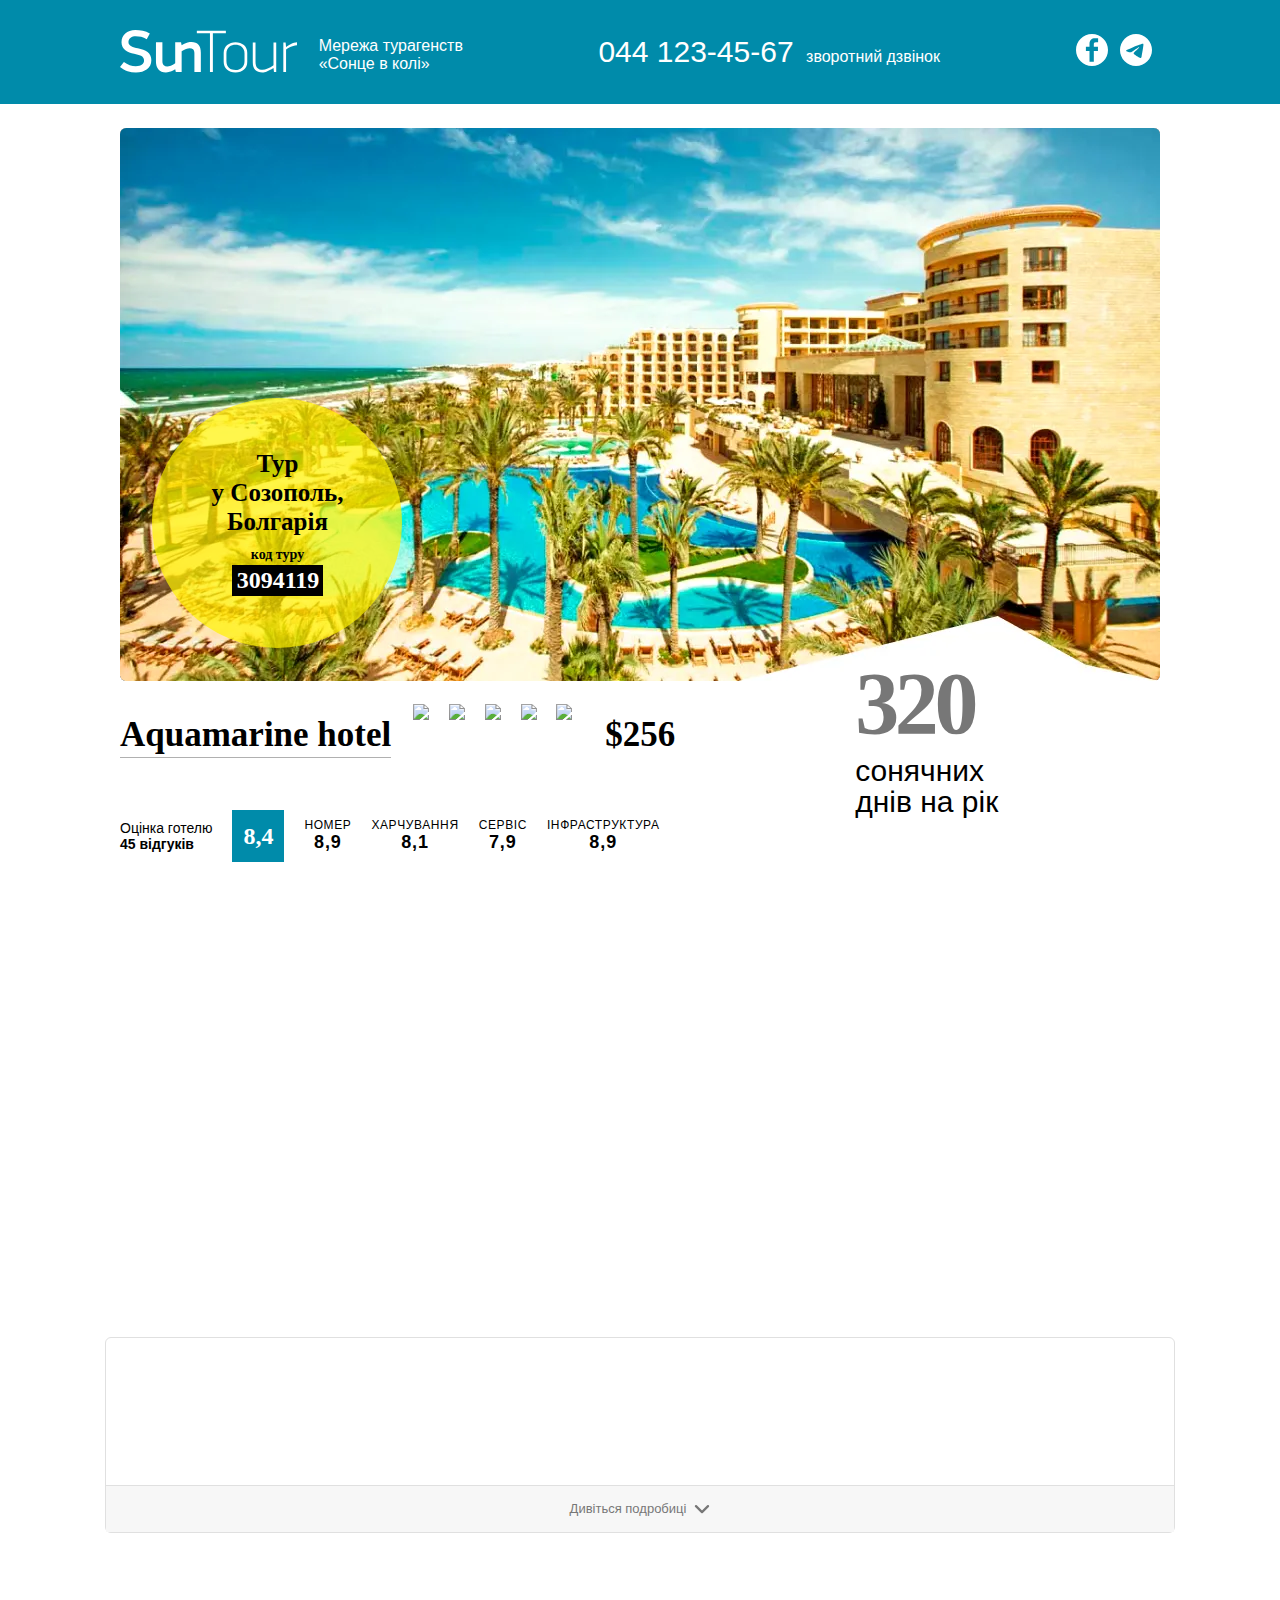
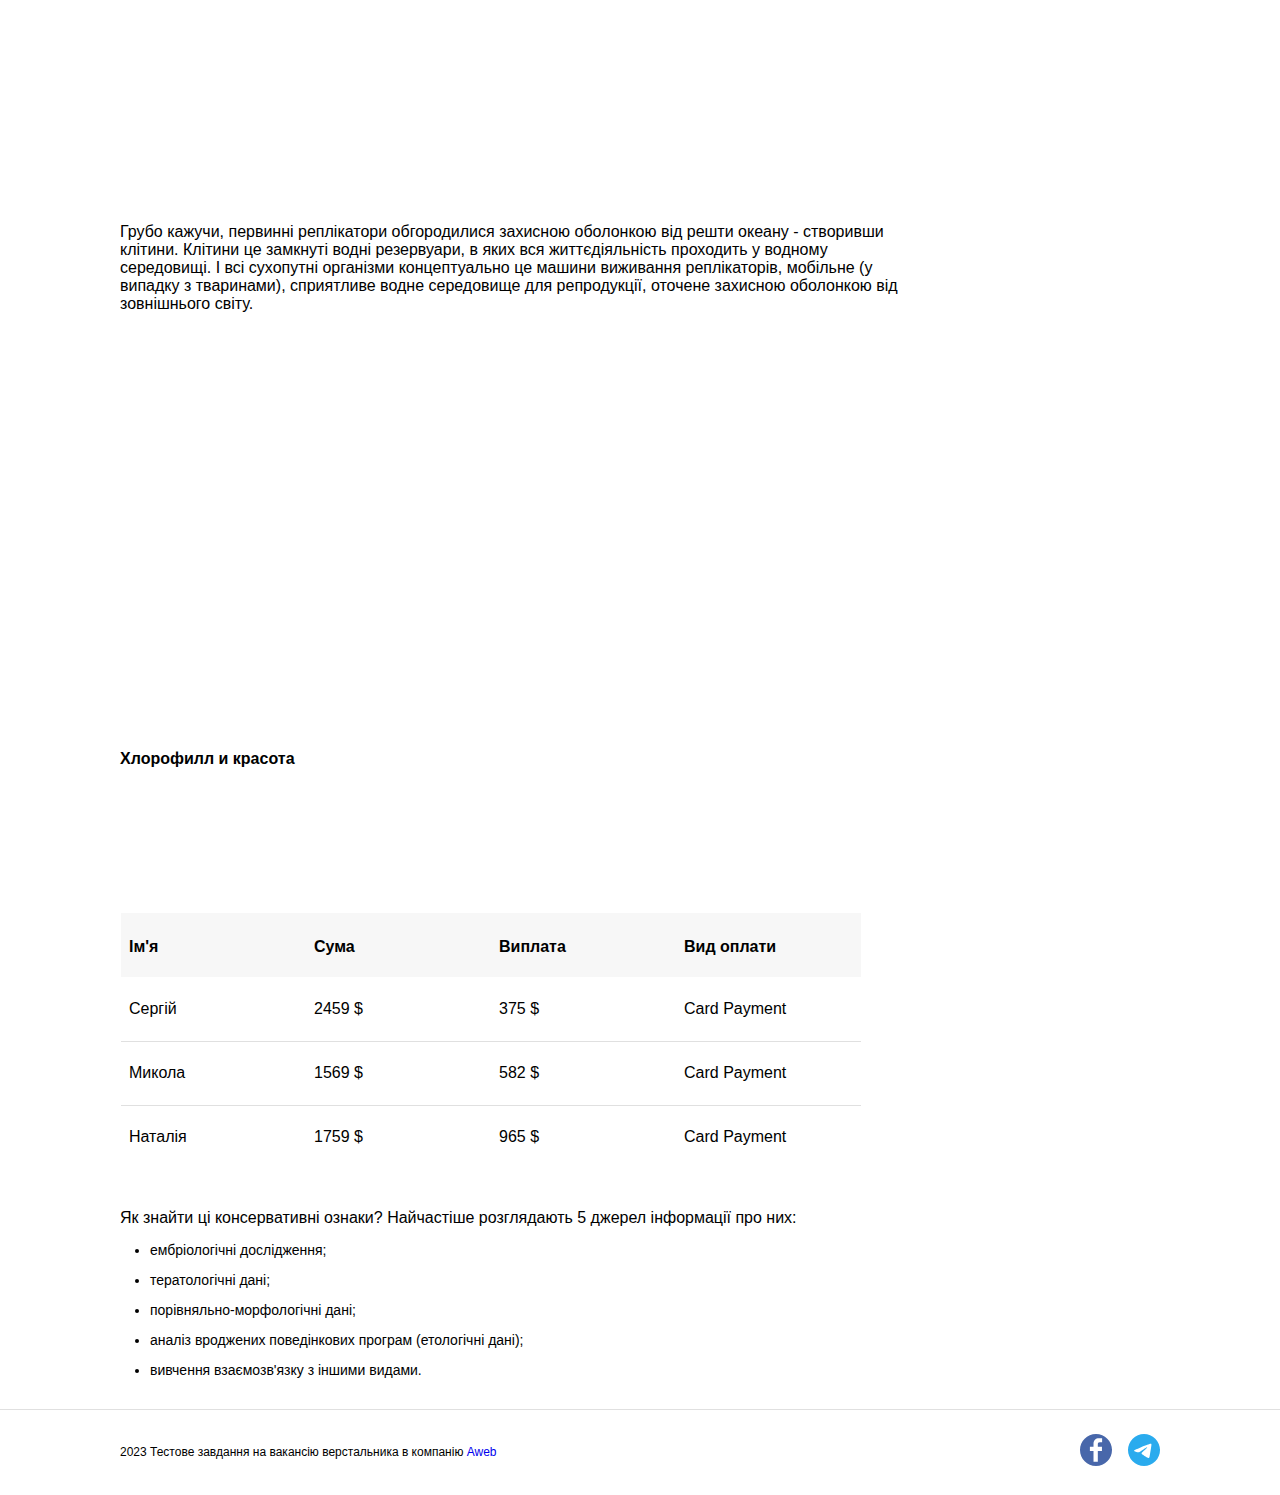
==== index.html @ 49258592 "Add files via upload" ====
<!DOCTYPE html><html lang="en"><head><meta charset="UTF-8"><meta http-equiv="X-UA-Compatible" content="IE=edge"><meta name="viewport" content="width=device-width,initial-scale=1"><link rel="stylesheet" href="css/style.min.css?_v=20230226151731"><script defer="defer" src="./js/app.min.js?_v=20230226151731"></script><title>Главная</title></head><body><header class="header"><div class="container"><div class="container-headers"><a href="#"><div class="logo-group"><img src="./img/logo-suntour.svg" alt="Logo"> <span>Мережа турагенств<br>«Сонце в колі»</span></div></a><div class="group-info"><a href="tel:+0441234567">044 123-45-67</a> <span>зворотний дзвінок</span></div><div class="header-social"><a href="#"><img src="./img/facebook-logo-white.svg" alt="logos telegram"> </a><a href="#"><img src="./img/logos_telegram_white.svg" alt="logos telegram"></a></div></div></div></header><main><section class="hero"><div class="container"><div class="hero-backround anim rotate"><div class="hero-circle anim rotate"><div class="hero-circle-info"><p class="hero-text">Тур<br>у Созополь,<br>Болгарія<br><span>код туру</span></p><div class="hero-number">3094119</div></div></div></div></div></section><section class="hotel"><div class="container container-hotels"><div class="container-hotels-aquamarine"><div class="hotel-score"><h2 class="main-h2 anim">Aquamarine hotel</h2><div class="hotel-rating anim"><img class="rating-star anim" src="./img/star.svg" alt="star"> <img class="rating-star anim" src="./img/star.svg" alt="star"> <img class="rating-star anim" src="./img/star.svg" alt="star"> <img class="rating-star anim" src="./img/starTr.svg" alt="star"> <img class="rating-star anim" src="./img/starTr.svg" alt="star"></div><div class="hotel-price anim">$256</div></div><ul class="hotel-revies"><li class="revies-item anim">Оцінка готелю<br><b>45 відгуків</b></li><li class="revies-item revies-item-block anim">8,4</li><li class="revies-item anim">номер <span class="revies-item-number">8,9</span></li><li class="revies-item anim">харчування <span class="revies-item-number">8,1</span></li><li class="revies-item anim">сервіс <span class="revies-item-number">7,9</span></li><li class="revies-item anim">інфраструктура <span class="revies-item-number">8,9</span></li></ul></div><div class="hotel-number-year anim right-b"><span>320</span><p>сонячних днів на рік</p></div></div></section><section class="section-card"><div class="container"><ul class="card"><li class="card-item anim"><div class="card-images"><picture><source srcset="./img/group1.webp" type=" webp"><img src="./img/group1.jpg" alt=" Silk Road"></picture></div><div class="card-item-desctiption"><h2 class="card-item-title main-h2">Шовковий шлях</h2><span class="card-item-number">$158</span></div><p class="card-sub">Екстремальний маршрут</p></li><li class="card-item right-b anim"><div class="card-images"><picture><source srcset="./img/group2.webp" type=" webp"><img src="./img/group2.jpg" alt=" Silk Road"></picture></div><div class="card-item-desctiption"><h2 class="card-item-title main-h2">Роупджампінг</h2><span class="card-item-number">$57</span></div><div class="flex-container-center-y f-space"><p class="card-sub">Не дай Боже не любиш</p><span class="card-item_number">$90</span></div></li></ul></div></section><section><div class="container container-discount"><div class="discount flex-container-center-y anim"><div class="discount-text">$75<br>ЗНИЖКА</div><div class="discount-promo"><p>промокод</p><h2>Знижка $75 готівкою при проживанні від 10 ночей</h2><p>29 користувачів використали промокод</p></div><button class="discount-btn">Отримати знижку</button></div><div class="discount-details">Дивіться подробиці</div></div></section><section><div class="container"><div class="container-degrees"><div><h1 class="degrees-title anim">36,6 градусів за Цельсієм і пізна- вальна фізика</h1><p class="degrees-description anim"></p><p class="degrees-description bold anim">Ніхто не замислювався чому температура людського тіла 36,6 С? Чому не інша? Чому не дорівнює денній температурі навколишнього простору, наприклад? Але чому так сталося? Перша причина лежить від нас на часовій осі в минулому на відстані в кілька мільярдів років. Саме тоді з'явилося життя.</p>Грубо кажучи, первинні реплікатори обгородилися захисною оболонкою від решти океану - створивши клітини. Клітини це замкнуті водні резервуари, в яких вся життєдіяльність проходить у водному середовищі. І всі сухопутні організми концептуально це машини виживання реплікаторів, мобільне (у випадку з тваринами), сприятливе водне середовище для репродукції, оточене захисною оболонкою від зовнішнього світу.<p></p><h3 class="degrees-subtitle anim">Шукаємо відповідь</h3><p class="degrees-description anim">Що цікаво, всі теплокровні функціонують у межах тієї самої області температур, що й людина. Наприклад температура у коней 37,5-38,5; у корів 37,5-39,5; курей 40,5-42,5; свиней 39,0-40,0; кішок 38,0-39,5; мавп 38,1; голубів 41,0-44,0. Відповідь лежить у царині ні, не біології. А в галузі фізики води. Річ у тім, що теплоємність води нелінійно залежить від температури. Теплоємність - це кількість енергії, яку необхідно витратити для того, щоб нагріти 1 кг речовини на 1 градус. При збільшенні температури вона ніби пікірує, як штурмовик, і підноситься вгору після проходження нижньої точки в 36,8 градусів Цельсія. В організмі людини вода становить близько 65-70%, її теплоємність величезна.</p><div class="degrees-remarka anim"><p>Річ у тім, що теплоємність води нелінійно залежить від температури. Теплоємність — це кількість енергії, яку необхідно витратити для того, щоб нагріти 1 кг речовини на 1 градус. При збільшенні температури вона ніби пікірує, як штурмовик, і підноситься вгору після проходження нижньої точки в 36,8 градусів Цельсія. В організмі людини вода становить близько 65-70%, її теплоємність величезна.</p></div><p class="degrees-description anim">90% енергії, одержуваної з їжею, теплокровні тому витрачають лише на підтримання постійної температури внутрішнього середовища. На нагрівання води. Тому ця ямка, мінімум, в якому потрібно було витрачати мінімальну кількість енергії на підтримання свого стану, як атрактор, стягував на себе протягом еволюції всі "моделі" теплокровних. Фенотипи, з робочою температурою інших діапазонів, були занадто "ненажерливими" і відсіювалися відбором.</p><h4>Хлорофилл и красота</h4><p class="degrees-description anim">Могло статися так, що небо було б отруйно-жовте, а не блакитне. Трава так само червона. Подобався б нам такий пейзаж? Чому червоний, яскраво-жовтий, створюють відчуття неспокою і не підходять для ідилічних райських картин ландшафтів як блакитний і зелений? Справа не в них, а в нас. Ми продукт еволюції, продукт середовища, в якому ми розвивалися. Що і було показано на прикладі температури тіла.</p></div><div class="degrees-number-block anim right-b"><div class="degrees-number">0,71</div><h2 class="degrees-number-title">WHR здорової людини</h2><p class="degrees-number-subtitle">Один із вельми надійних показників здоров'я, фертильності, якраз «waistto hip ratio».</p></div></div></div></section><section><div class="container container-table"><table><table id="customers"><tr><th>Ім'я</th><th>Сума</th><th>Виплата</th><th>Вид оплати</th></tr><tr><td>Сергій</td><td>2459 $</td><td>375 $</td><td>Card Payment</td></tr><tr><td>Микола</td><td>1569 $</td><td>582 $</td><td>Card Payment</td></tr><tr><td>Наталія</td><td>1759 $</td><td>965 $</td><td>Card Payment</td></tr></table></table></div></section><section><div class="container"><span class="questions-title">Як знайти ці консервативні ознаки? Найчастіше розглядають 5 джерел інформації про них:</span><ul class="questions"><li>ембріологічні дослідження;</li><li>тератологічні дані;</li><li>порівняльно-морфологічні дані;</li><li>аналіз вроджених поведінкових програм (етологічні дані);</li><li>вивчення взаємозв'язку з іншими видами.</li></ul></div></section></main><footer class="footer"><div class="container f-space flex-container-center-y"><p>2023 Тестове завдання на вакансію верстальника в компанію <a href="#">Aweb</a></p><div class="icon-footer"><a href="#"><img src="./img/facebook-logo.svg" alt="facebook-logo"> </a><a href="#"><img src="./img/logos_telegram.svg" alt="telegram-logo"></a></div></div></footer></body></html>
---- css/style.min.css ----
html{font-family:sans-serif;-ms-text-size-adjust:100%;-webkit-text-size-adjust:100%}body{margin:0;padding:0}article,aside,details,figcaption,figure,footer,header,hgroup,main,menu,nav,section,summary{display:block}audio,canvas,progress,video{display:inline-block;vertical-align:baseline}audio:not([controls]){display:none;height:0}[hidden],template{display:none}a{background-color:transparent}a:active,a:hover{outline:0}abbr[title]{border-bottom:1px dotted}b,strong{font-weight:700}dfn{font-style:italic}h1{font-size:2em;margin:.67em 0}mark{background:#ff0;color:#000}small{font-size:80%}sub,sup{font-size:75%;line-height:0;position:relative;vertical-align:baseline}sup{top:-.5em}sub{bottom:-.25em}img{border:0}svg:not(:root){overflow:hidden}figure{margin:1em 40px}hr{-webkit-box-sizing:content-box;box-sizing:content-box;height:0}pre{overflow:auto}code,kbd,pre,samp{font-family:monospace,monospace;font-size:1em}button,input,optgroup,select,textarea{color:inherit;font:inherit;margin:0}button{overflow:visible}button,select{text-transform:none}button,html input[type=button],input[type=reset],input[type=submit]{-webkit-appearance:button;cursor:pointer}button[disabled],html input[disabled]{cursor:default}button::-moz-focus-inner,input::-moz-focus-inner{border:0;padding:0}input{line-height:normal}input[type=checkbox],input[type=radio]{-webkit-box-sizing:border-box;box-sizing:border-box;padding:0}input[type=number]::-webkit-inner-spin-button,input[type=number]::-webkit-outer-spin-button{height:auto}input[type=search]{-webkit-appearance:textfield;-webkit-box-sizing:content-box;box-sizing:content-box}input[type=search]::-webkit-search-cancel-button,input[type=search]::-webkit-search-decoration{-webkit-appearance:none}fieldset{border:1px solid silver;margin:0 2px;padding:.35em .625em .75em}legend{border:0;padding:0}textarea{overflow:auto}optgroup{font-weight:700}table{border-collapse:collapse;border-spacing:0}td,th{padding:0}@font-face{font-family:CormorantUpright;font-display:swap;src:url(../fonts/DMSans-Bold.woff) format("woff2"),url(../fonts/DMSans-Bold.woff) format("woff");font-weight:700;font-style:normal}@font-face{font-family:CormorantUpright;font-display:swap;src:url(../fonts/DMSans-Regular.woff) format("woff2"),url(../fonts/DMSans-Regular.woff) format("woff");font-weight:400;font-style:normal}@font-face{font-family:CormorantUpright;font-display:swap;src:url(../fonts/DMSans-Bold.woff) format("woff"),url(../fonts/DMSans-Bold.woff) format("woff");font-weight:700;font-style:normal}@font-face{font-family:CormorantUpright;font-display:swap;src:url(../fonts/DMSans-Regular.woff) format("woff"),url(../fonts/DMSans-Regular.woff) format("woff");font-weight:400;font-style:normal}.container{max-width:1070px;padding:0 15px;margin:0 auto}.flex-container-center-y{display:-webkit-box;display:-ms-flexbox;display:flex;-webkit-box-align:center;-ms-flex-align:center;align-items:center}.flex-container-center-x{display:-webkit-box;display:-ms-flexbox;display:flex;-webkit-box-pack:center;-ms-flex-pack:center;justify-content:center}.f-main{display:-webkit-box;display:-ms-flexbox;display:flex}.f-space{-webkit-box-pack:justify;-ms-flex-pack:justify;justify-content:space-between}.header{background-color:#008baa;height:104px}.container-headers{display:-webkit-box;display:-ms-flexbox;display:flex;-webkit-box-pack:justify;-ms-flex-pack:justify;justify-content:space-between;height:100%;-webkit-box-align:center;-ms-flex-align:center;align-items:center;padding-top:1.875rem;color:#fff}.container-headers .logo-group{position:relative;display:-webkit-box;display:-ms-flexbox;display:flex;-webkit-box-align:end;-ms-flex-align:end;align-items:end;color:#fff}.container-headers .logo-group img{max-width:11.1875rem;height:2.714375rem;margin-right:1.375rem}.container-headers .logo-group span{position:relative;right:0;bottom:0}.group-info a{font-size:1.875rem;line-height:2.125rem;color:#fff;margin-right:.5rem}.group-info span{font-size:1rem;line-height:1.125rem}.header-social img{margin-right:.5rem;max-width:2rem;max-height:2rem}.section-card{margin-top:3rem;margin-bottom:3rem}.card{display:-webkit-box;display:-ms-flexbox;display:flex;list-style:none;gap:2.5rem}.card-item{max-width:50%}.card-images{max-width:100%;max-height:17.5rem;border-radius:.375rem;margin-bottom:1.5rem}.card-item-desctiption{display:-webkit-box;display:-ms-flexbox;display:flex;-webkit-box-pack:justify;-ms-flex-pack:justify;justify-content:space-between;-webkit-box-align:center;-ms-flex-align:center;align-items:center}.card-item-title{-webkit-transition:all .3s ease;-o-transition:all .3s ease;transition:all .3s ease;padding-bottom:.625rem;cursor:pointer}.card-item-title:hover{color:#cb0000;border-bottom:.0625rem solid #cb0000}.card-item-number{font-family:"Trebuchet MS";font-style:normal;font-weight:700;font-size:2.1875rem;line-height:130%;text-align:right;color:#000}.card-sub{font-family:Arial;font-style:normal;font-weight:400;font-size:.875rem;line-height:1.1875rem;color:#000}.card-item_number{position:relative;font-family:"Trebuchet MS";font-size:1.25rem;line-height:1.4375rem;text-align:center;color:#777}.card-item_number::after{content:"";position:absolute;width:2.375rem;height:.0625rem;background-color:#cb0000;top:50%;right:-20%}.container-degrees{display:-webkit-box;display:-ms-flexbox;display:flex;-webkit-box-align:center;-ms-flex-align:center;align-items:center;gap:2.3125rem}.container-degrees h4{font-weight:700;font-size:1rem;line-height:130%;color:#000;margin-bottom:.5rem}.degrees-title{max-width:50rem;font-family:"Trebuchet MS";font-style:normal;font-weight:700;font-size:3rem;line-height:130%;color:#000}.degrees-description{line-height:1.1875rem;margin-bottom:1.5rem}.bold{font-weight:700;margin-bottom:1.5625rem}.degrees-subtitle{font-weight:700;font-size:1.375rem;line-height:130%;color:#000;margin-top:1.5rem;margin-bottom:.5rem}.degrees-remarka{display:-webkit-box;display:-ms-flexbox;display:flex;-webkit-box-align:center;-ms-flex-align:center;align-items:center;padding:0;border-left:8px solid #008baa;padding-left:1rem;margin-left:3.125rem;margin-bottom:1.5rem}.degrees-remarka p{font-style:italic;font-weight:400;font-size:.875rem;line-height:1.1875rem;color:#000}.degrees-number{font-family:"Trebuchet MS";font-size:6.25rem;line-height:7.25rem;letter-spacing:-.05em;margin-bottom:.8125rem;color:#777}.degrees-number-title{margin-bottom:.5rem;width:13.4375rem;font-size:1.875rem;line-height:1.9375rem;color:#000}.degrees-number-subtitle{font-size:1.25rem;line-height:1.5625rem;color:#777}.container-discount{position:relative;border:1px solid #e0e0e0;border-radius:6px;padding:0;height:12.25rem}.discount{padding:0 .9375rem;margin-top:2.1875rem;-webkit-box-align:center;-ms-flex-align:center;align-items:center;-webkit-box-pack:justify;-ms-flex-pack:justify;justify-content:space-between}.discount-text{font-size:1.75rem;line-height:120%;text-align:center;color:#008baa}.discount-promo p{font-size:.875rem;line-height:120%;letter-spacing:.0625rem;text-transform:uppercase;margin-bottom:.25rem;color:#008baa}.discount-promo h2{font-weight:700;font-size:1.375rem;line-height:130%;color:#000;margin-bottom:.5rem}.discount-promo p:last-child{line-height:1.1875rem;color:#000}.discount-btn{width:14rem;height:2.9375rem;font-weight:700;font-size:1rem;line-height:1.3125rem;text-align:center;color:#fff;border:none;background:-webkit-gradient(linear,left top,left bottom,from(#0aa),to(#008baa));background:-o-linear-gradient(top,#0aa 0,#008baa 100%);background:linear-gradient(180deg,#0aa 0,#008baa 100%);border-radius:24px}.discount-btn:hover{background:-webkit-gradient(linear,left top,left bottom,from(#cb0000),to(#f90));background:-o-linear-gradient(top,#cb0000 0,#f90 100%);background:linear-gradient(180deg,#cb0000 0,#f90 100%)}.discount-details{position:absolute;bottom:0;display:-webkit-box;display:-ms-flexbox;display:flex;-webkit-box-align:center;-ms-flex-align:center;align-items:center;-webkit-box-pack:center;-ms-flex-pack:center;justify-content:center;height:2.9375rem;width:100%;background-color:#f7f7f7;font-size:.8125rem;line-height:120%;border-top:1px solid #e0e0e0;text-align:center;color:#777;cursor:pointer}.discount-details::after{content:"";margin-left:.5rem;margin-top:.5rem;width:1rem;height:1rem;background:url(../img/Vector.svg) no-repeat;background-size:contain}footer{margin-top:1.5rem;padding:1.5rem 0;border-top:1px solid #e0e0e0;font-size:.75rem;line-height:1.0625rem}.icon-footer{display:-webkit-box;display:-ms-flexbox;display:flex;gap:1rem}.icon-footer img{max-width:2rem;max-height:2rem}.hero{margin-top:1.5rem}.no-webp .hero-backround{background:#000 url(../img/hero.png) no-repeat center top/auto}.hero-backround{position:relative;display:-webkit-box;display:-ms-flexbox;display:flex;-webkit-box-align:end;-ms-flex-align:end;align-items:end;width:100%;height:34.5625rem;border-radius:6px;padding:0}.hero-circle{position:absolute;border-radius:50%;background-color:rgba(255,242,0,.7);width:15.625rem;height:15.625rem;bottom:2.0625rem;left:2rem}.hero-circle-info{display:-webkit-box;display:-ms-flexbox;display:flex;-webkit-box-orient:vertical;-webkit-box-direction:normal;-ms-flex-direction:column;flex-direction:column;-webkit-box-align:center;-ms-flex-align:center;align-items:center;-webkit-box-pack:center;-ms-flex-pack:center;justify-content:center;position:absolute;width:10.5625rem;height:9.875rem;left:2.5625rem;top:2.8125rem;font-family:"Trebuchet MS";font-style:normal;font-weight:700}.hero-circle-info .hero-text{text-align:center;font-size:1.5625rem;line-height:1.8125rem}.hero-circle-info .hero-text span{font-size:.875rem;line-height:1rem}.hero-circle-info .hero-number{text-align:center;height:1.9375rem;padding:.0625rem .25rem .0625rem .3125rem;font-size:1.5rem;line-height:1.75rem;color:#fff;background-color:#000}.hotel{margin-top:1.4375rem}.container-hotels{display:-webkit-box;display:-ms-flexbox;display:flex;font-family:Arial;font-style:normal;gap:11.25rem}.hotel-score{display:-webkit-box;display:-ms-flexbox;display:flex;-webkit-box-align:center;-ms-flex-align:center;align-items:center;gap:1.375rem;font-family:"Trebuchet MS";font-style:normal;font-weight:700;font-size:2.1875rem;line-height:130%;margin-bottom:2.75rem;color:#000}.main-h2{border-bottom:1px solid rgba(0,0,0,.3098039216);font-size:2.1875rem}.hotel-rating img{cursor:pointer;max-width:1.6875rem;max-height:1.625rem}.revies-item-block{display:-webkit-box;display:-ms-flexbox;display:flex;-webkit-box-pack:center;-ms-flex-pack:center;justify-content:center;-webkit-box-align:center;-ms-flex-align:center;align-items:center;width:3.25rem;height:3.25rem;background-color:#008baa;font-family:"Trebuchet MS";font-style:normal;font-weight:700;font-size:1.5rem;line-height:1.75rem;color:#fff}.hotel-revies{display:-webkit-box;display:-ms-flexbox;display:flex;-webkit-box-align:center;-ms-flex-align:center;align-items:center;list-style:none;font-size:.875rem;line-height:1rem;gap:1.25rem}.hotel-revies>li:not(:first-child):not(:nth-child(2)){text-transform:uppercase;font-family:Arial;font-size:.75rem;line-height:.875rem;letter-spacing:.05em}.hotel-revies .revies-item-number{text-align:center;font-weight:700;font-size:1.125rem;line-height:1.3125rem;margin-top:0;letter-spacing:.05em}.revies-item{display:-webkit-box;display:-ms-flexbox;display:flex;-webkit-box-orient:vertical;-webkit-box-direction:normal;-ms-flex-direction:column;flex-direction:column}.hotel-number-year{position:relative;top:-3.1875rem}.hotel-number-year span{font-family:"Trebuchet MS";font-size:5.5rem;line-height:6.375rem;font-weight:600;letter-spacing:-.05em;color:#777}.hotel-number-year p{margin:0;width:11.25rem;font-family:Arial;font-style:normal;font-weight:400;font-size:1.875rem;line-height:1.9375rem;color:#000}.questions-title{display:block;margin-bottom:.5rem}.questions{font-size:.875rem;line-height:1.875rem;margin-left:1.875rem}.container-table{padding:1rem;margin-bottom:1.5rem}#customers{font-family:"Trebuchet MS",Arial,Helvetica,sans-serif;border-collapse:collapse}#customers td,#customers th{padding:.5rem;height:4rem}#customers tr:not(:last-child):not(:first-child){border-bottom:1px solid #e0e0e0}#customers th{padding-top:.75rem;text-align:left;background:#f7f7f7;color:#000;width:11.5625rem;height:4rem}.anim{-webkit-transform:translateX(-20%);-ms-transform:translateX(-20%);transform:translateX(-20%);-webkit-transition:all 2s;-o-transition:all 2s;transition:all 2s;opacity:0}.right-b.anim{-webkit-transform:translateX(20%);-ms-transform:translateX(20%);transform:translateX(20%);-webkit-transition:all 2s;-o-transition:all 2s;transition:all 2s;opacity:0}.anim.active{-webkit-transform:translateX(0);-ms-transform:translateX(0);transform:translateX(0);opacity:1}.rotate{-webkit-transform:translateY(25%);-ms-transform:translateY(25%);transform:translateY(25%);-webkit-transition:all 2s;-o-transition:all 2s;transition:all 2s;opacity:0}*,::after,::before{-webkit-box-sizing:border-box;box-sizing:border-box;padding:0;margin:0}body,html{position:relative;height:100%;-webkit-transition:all .3s ease;-o-transition:all .3s ease;transition:all .3s ease}body{background:#fff;font-family:Arial;color:#000;font-style:normal;font-weight:400;font-size:.875rem;font-size:1rem;line-height:1.125rem;margin:0;padding:0}a{text-decoration:none}img{max-width:100%}@media (max-width:1000px){html{font-size:13px}.hero-backround{background-position:-180px -95px}.hotel-score{-ms-flex-wrap:wrap;flex-wrap:wrap}}@media (max-width:768px){html{font-size:11px}.hero-backround{background-position:-270px -155px}}@media (max-width:600px){.hotel-number-year{position:sticky}html{font-size:9px}.hero-backround{background-position:-340px -170px}}@media (max-width:500px){.container{width:auto}.hotel-number-year{position:sticky}html{font-size:7px}.hero-backround{background-position:-340px -170px}.container-headers{gap:9px;-webkit-box-orient:vertical;-webkit-box-direction:normal;-ms-flex-direction:column;flex-direction:column}}@media (max-width:400px){html{font-size:6px}}.webp .hero-backround{background:#000 url(../img/hero.webp) no-repeat center top/auto}
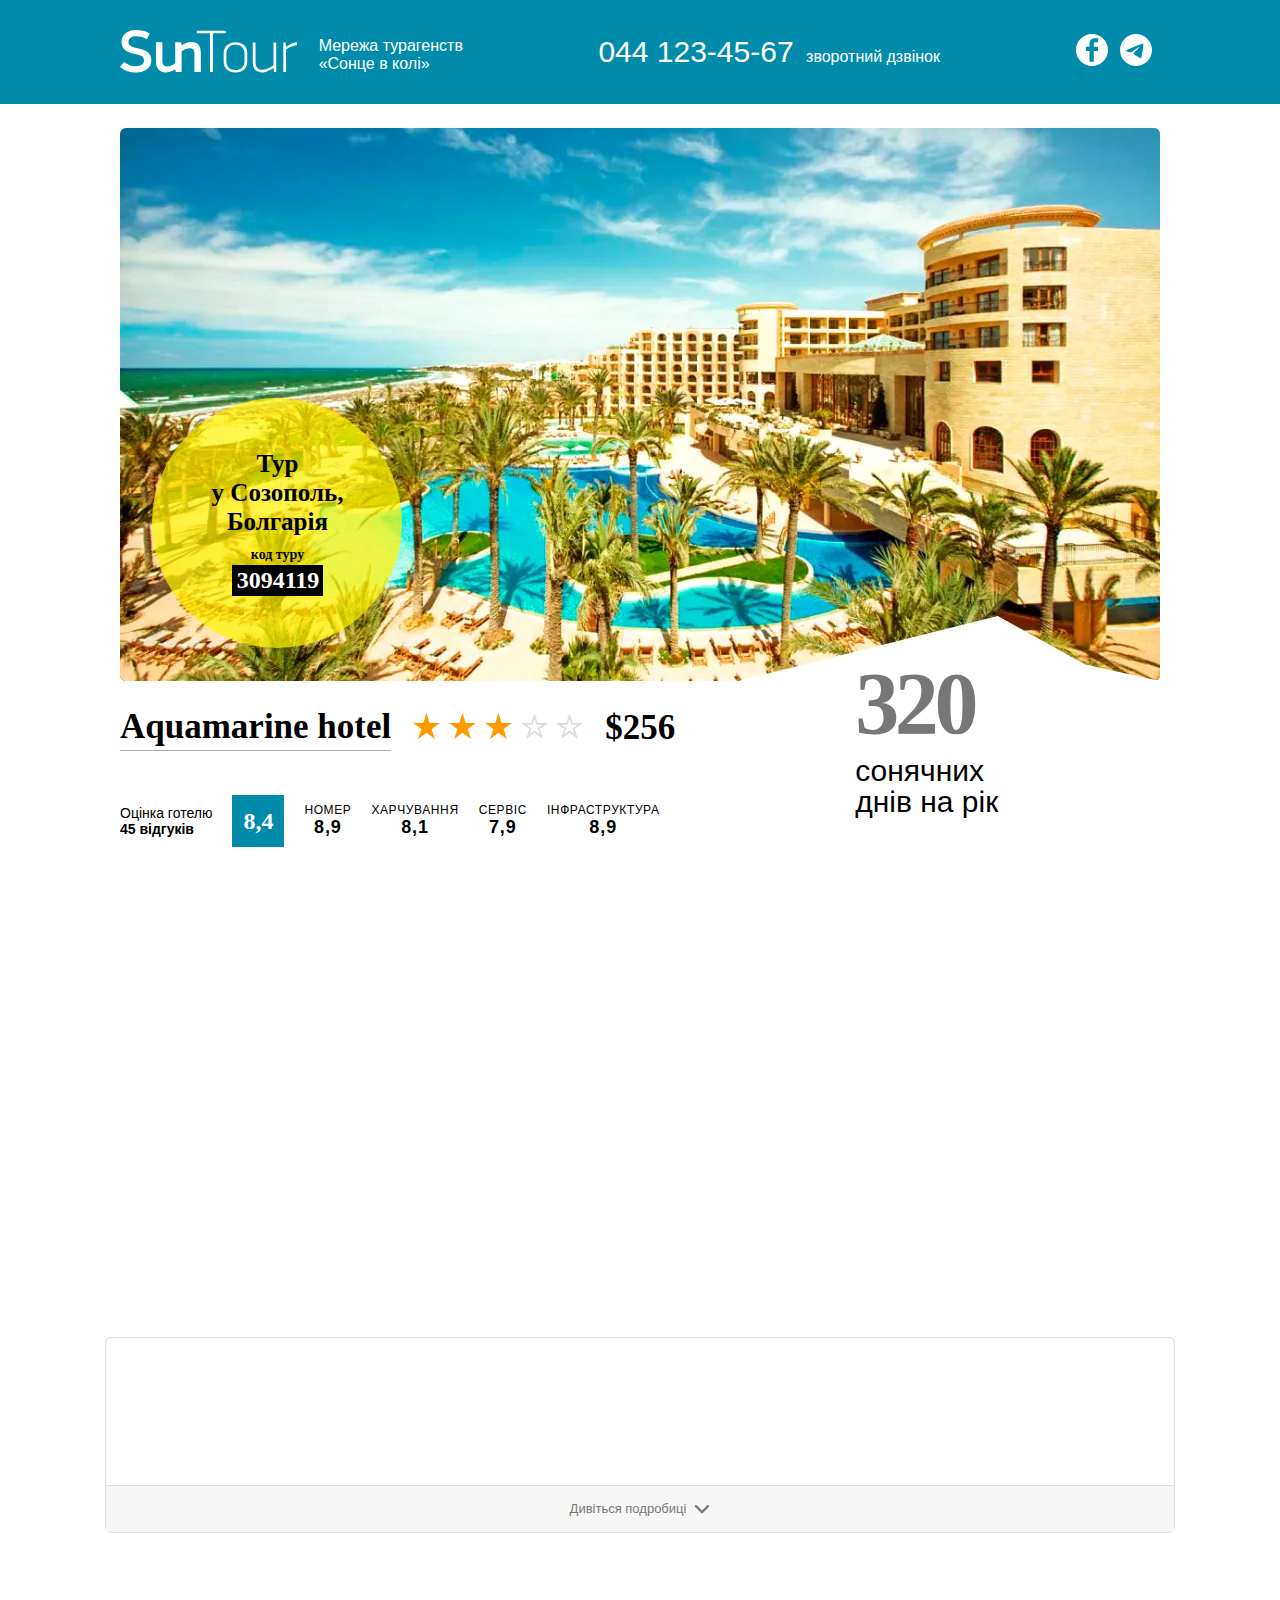
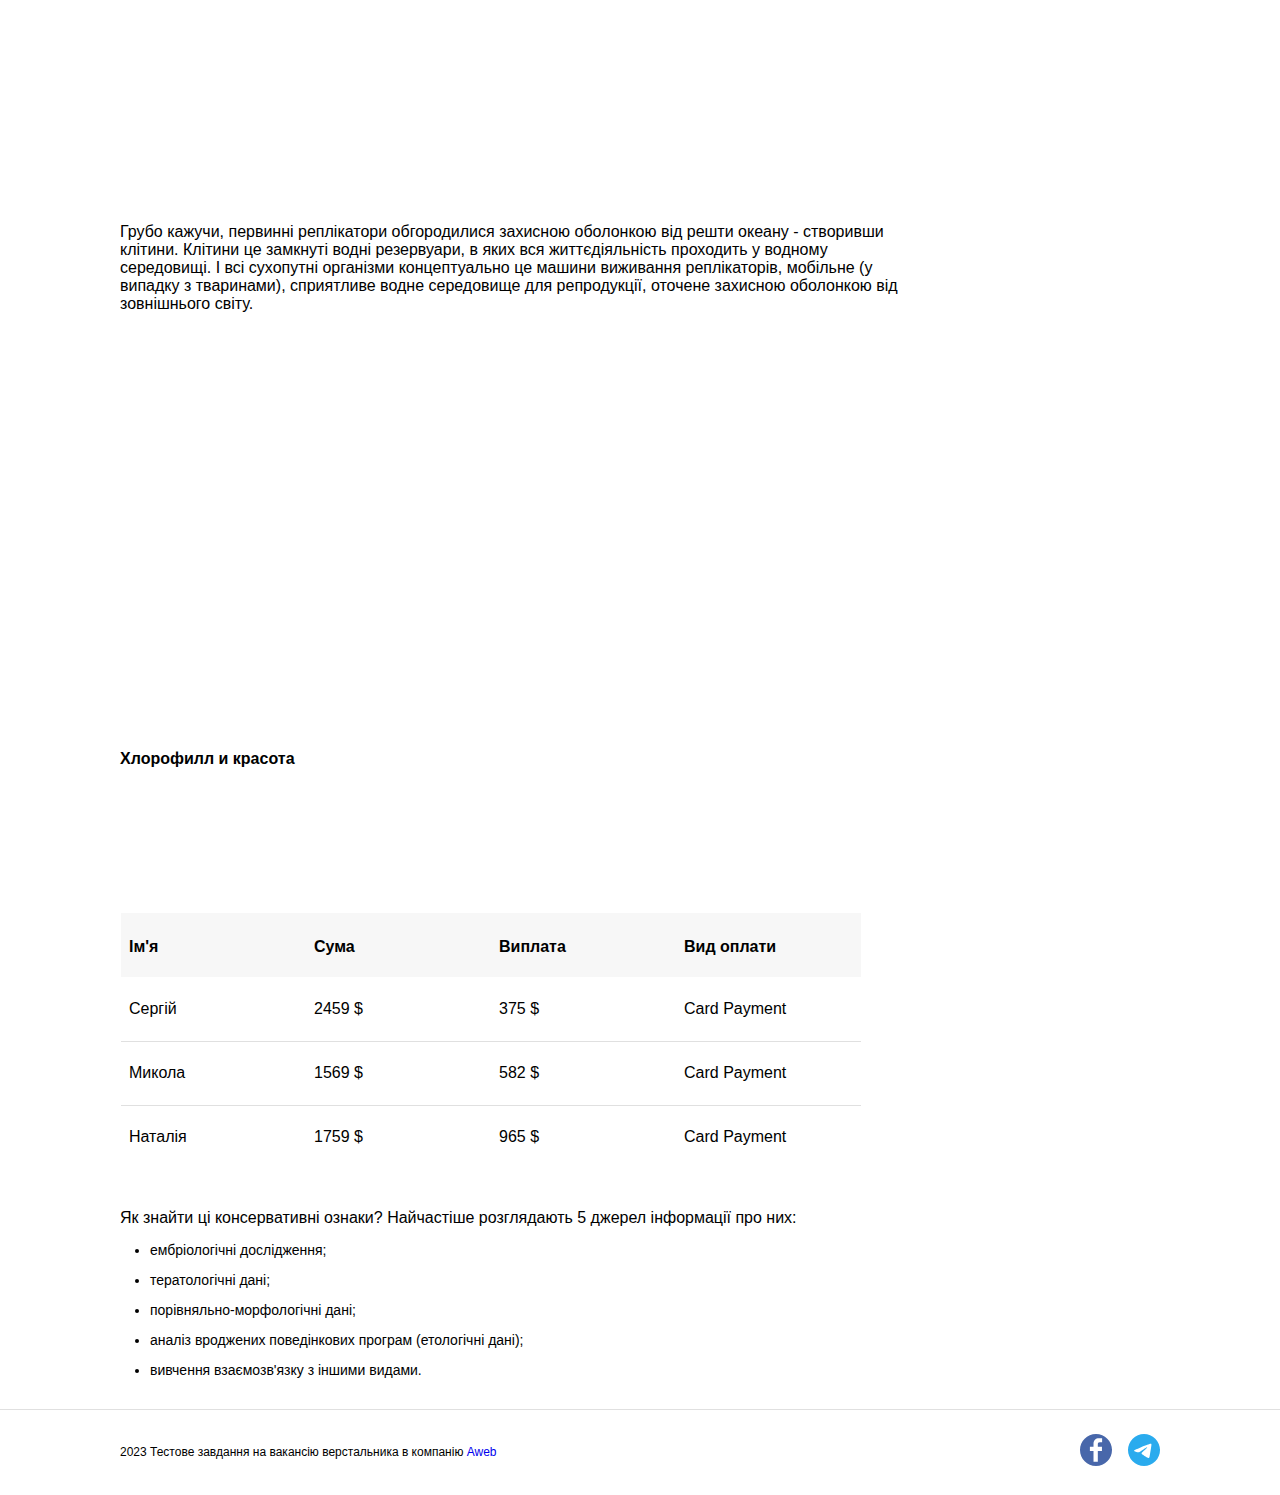
==== commit 26dd9748: "Add files via upload" ====
--- a/index.html
+++ b/index.html
@@ -1 +1,240 @@
-<!DOCTYPE html><html lang="en"><head><meta charset="UTF-8"><meta http-equiv="X-UA-Compatible" content="IE=edge"><meta name="viewport" content="width=device-width,initial-scale=1"><link rel="stylesheet" href="css/style.min.css?_v=20230226151731"><script defer="defer" src="./js/app.min.js?_v=20230226151731"></script><title>Главная</title></head><body><header class="header"><div class="container"><div class="container-headers"><a href="#"><div class="logo-group"><img src="./img/logo-suntour.svg" alt="Logo"> <span>Мережа турагенств<br>«Сонце в колі»</span></div></a><div class="group-info"><a href="tel:+0441234567">044 123-45-67</a> <span>зворотний дзвінок</span></div><div class="header-social"><a href="#"><img src="./img/facebook-logo-white.svg" alt="logos telegram"> </a><a href="#"><img src="./img/logos_telegram_white.svg" alt="logos telegram"></a></div></div></div></header><main><section class="hero"><div class="container"><div class="hero-backround anim rotate"><div class="hero-circle anim rotate"><div class="hero-circle-info"><p class="hero-text">Тур<br>у Созополь,<br>Болгарія<br><span>код туру</span></p><div class="hero-number">3094119</div></div></div></div></div></section><section class="hotel"><div class="container container-hotels"><div class="container-hotels-aquamarine"><div class="hotel-score"><h2 class="main-h2 anim">Aquamarine hotel</h2><div class="hotel-rating anim"><img class="rating-star anim" src="./img/star.svg" alt="star"> <img class="rating-star anim" src="./img/star.svg" alt="star"> <img class="rating-star anim" src="./img/star.svg" alt="star"> <img class="rating-star anim" src="./img/starTr.svg" alt="star"> <img class="rating-star anim" src="./img/starTr.svg" alt="star"></div><div class="hotel-price anim">$256</div></div><ul class="hotel-revies"><li class="revies-item anim">Оцінка готелю<br><b>45 відгуків</b></li><li class="revies-item revies-item-block anim">8,4</li><li class="revies-item anim">номер <span class="revies-item-number">8,9</span></li><li class="revies-item anim">харчування <span class="revies-item-number">8,1</span></li><li class="revies-item anim">сервіс <span class="revies-item-number">7,9</span></li><li class="revies-item anim">інфраструктура <span class="revies-item-number">8,9</span></li></ul></div><div class="hotel-number-year anim right-b"><span>320</span><p>сонячних днів на рік</p></div></div></section><section class="section-card"><div class="container"><ul class="card"><li class="card-item anim"><div class="card-images"><picture><source srcset="./img/group1.webp" type=" webp"><img src="./img/group1.jpg" alt=" Silk Road"></picture></div><div class="card-item-desctiption"><h2 class="card-item-title main-h2">Шовковий шлях</h2><span class="card-item-number">$158</span></div><p class="card-sub">Екстремальний маршрут</p></li><li class="card-item right-b anim"><div class="card-images"><picture><source srcset="./img/group2.webp" type=" webp"><img src="./img/group2.jpg" alt=" Silk Road"></picture></div><div class="card-item-desctiption"><h2 class="card-item-title main-h2">Роупджампінг</h2><span class="card-item-number">$57</span></div><div class="flex-container-center-y f-space"><p class="card-sub">Не дай Боже не любиш</p><span class="card-item_number">$90</span></div></li></ul></div></section><section><div class="container container-discount"><div class="discount flex-container-center-y anim"><div class="discount-text">$75<br>ЗНИЖКА</div><div class="discount-promo"><p>промокод</p><h2>Знижка $75 готівкою при проживанні від 10 ночей</h2><p>29 користувачів використали промокод</p></div><button class="discount-btn">Отримати знижку</button></div><div class="discount-details">Дивіться подробиці</div></div></section><section><div class="container"><div class="container-degrees"><div><h1 class="degrees-title anim">36,6 градусів за Цельсієм і пізна- вальна фізика</h1><p class="degrees-description anim"></p><p class="degrees-description bold anim">Ніхто не замислювався чому температура людського тіла 36,6 С? Чому не інша? Чому не дорівнює денній температурі навколишнього простору, наприклад? Але чому так сталося? Перша причина лежить від нас на часовій осі в минулому на відстані в кілька мільярдів років. Саме тоді з'явилося життя.</p>Грубо кажучи, первинні реплікатори обгородилися захисною оболонкою від решти океану - створивши клітини. Клітини це замкнуті водні резервуари, в яких вся життєдіяльність проходить у водному середовищі. І всі сухопутні організми концептуально це машини виживання реплікаторів, мобільне (у випадку з тваринами), сприятливе водне середовище для репродукції, оточене захисною оболонкою від зовнішнього світу.<p></p><h3 class="degrees-subtitle anim">Шукаємо відповідь</h3><p class="degrees-description anim">Що цікаво, всі теплокровні функціонують у межах тієї самої області температур, що й людина. Наприклад температура у коней 37,5-38,5; у корів 37,5-39,5; курей 40,5-42,5; свиней 39,0-40,0; кішок 38,0-39,5; мавп 38,1; голубів 41,0-44,0. Відповідь лежить у царині ні, не біології. А в галузі фізики води. Річ у тім, що теплоємність води нелінійно залежить від температури. Теплоємність - це кількість енергії, яку необхідно витратити для того, щоб нагріти 1 кг речовини на 1 градус. При збільшенні температури вона ніби пікірує, як штурмовик, і підноситься вгору після проходження нижньої точки в 36,8 градусів Цельсія. В організмі людини вода становить близько 65-70%, її теплоємність величезна.</p><div class="degrees-remarka anim"><p>Річ у тім, що теплоємність води нелінійно залежить від температури. Теплоємність — це кількість енергії, яку необхідно витратити для того, щоб нагріти 1 кг речовини на 1 градус. При збільшенні температури вона ніби пікірує, як штурмовик, і підноситься вгору після проходження нижньої точки в 36,8 градусів Цельсія. В організмі людини вода становить близько 65-70%, її теплоємність величезна.</p></div><p class="degrees-description anim">90% енергії, одержуваної з їжею, теплокровні тому витрачають лише на підтримання постійної температури внутрішнього середовища. На нагрівання води. Тому ця ямка, мінімум, в якому потрібно було витрачати мінімальну кількість енергії на підтримання свого стану, як атрактор, стягував на себе протягом еволюції всі "моделі" теплокровних. Фенотипи, з робочою температурою інших діапазонів, були занадто "ненажерливими" і відсіювалися відбором.</p><h4>Хлорофилл и красота</h4><p class="degrees-description anim">Могло статися так, що небо було б отруйно-жовте, а не блакитне. Трава так само червона. Подобався б нам такий пейзаж? Чому червоний, яскраво-жовтий, створюють відчуття неспокою і не підходять для ідилічних райських картин ландшафтів як блакитний і зелений? Справа не в них, а в нас. Ми продукт еволюції, продукт середовища, в якому ми розвивалися. Що і було показано на прикладі температури тіла.</p></div><div class="degrees-number-block anim right-b"><div class="degrees-number">0,71</div><h2 class="degrees-number-title">WHR здорової людини</h2><p class="degrees-number-subtitle">Один із вельми надійних показників здоров'я, фертильності, якраз «waistto hip ratio».</p></div></div></div></section><section><div class="container container-table"><table><table id="customers"><tr><th>Ім'я</th><th>Сума</th><th>Виплата</th><th>Вид оплати</th></tr><tr><td>Сергій</td><td>2459 $</td><td>375 $</td><td>Card Payment</td></tr><tr><td>Микола</td><td>1569 $</td><td>582 $</td><td>Card Payment</td></tr><tr><td>Наталія</td><td>1759 $</td><td>965 $</td><td>Card Payment</td></tr></table></table></div></section><section><div class="container"><span class="questions-title">Як знайти ці консервативні ознаки? Найчастіше розглядають 5 джерел інформації про них:</span><ul class="questions"><li>ембріологічні дослідження;</li><li>тератологічні дані;</li><li>порівняльно-морфологічні дані;</li><li>аналіз вроджених поведінкових програм (етологічні дані);</li><li>вивчення взаємозв'язку з іншими видами.</li></ul></div></section></main><footer class="footer"><div class="container f-space flex-container-center-y"><p>2023 Тестове завдання на вакансію верстальника в компанію <a href="#">Aweb</a></p><div class="icon-footer"><a href="#"><img src="./img/facebook-logo.svg" alt="facebook-logo"> </a><a href="#"><img src="./img/logos_telegram.svg" alt="telegram-logo"></a></div></div></footer></body></html>+<!DOCTYPE html>
+<html lang="en">
+
+<head>
+    <meta charset="UTF-8">
+    <meta http-equiv="X-UA-Compatible" content="IE=edge">
+    <meta name="viewport" content="width=device-width,initial-scale=1">
+    <link rel="stylesheet" href="css/style.min.css?_v=20230226153805">
+    <script defer="defer" src="./js/app.min.js?_v=20230226153805"></script>
+    <title>Главная</title>
+</head>
+
+<body>
+    <header class="header">
+        <div class="container">
+            <div class="container-headers"><a href="#">
+                    <div class="logo-group"><img src="./img/logo-suntour.svg" alt="Logo"> <span>Мережа
+                            турагенств<br>«Сонце в колі»</span></div>
+                </a>
+                <div class="group-info"><a href="tel:+0441234567">044 123-45-67</a> <span>зворотний дзвінок</span></div>
+                <div class="header-social"><a href="#"><img src="./img/facebook-logo-white.svg" alt="logos telegram">
+                    </a><a href="#"><img src="./img/logos_telegram_white.svg" alt="logos telegram"></a></div>
+            </div>
+        </div>
+    </header>
+    <main>
+        <section class="hero">
+            <div class="container">
+                <div class="hero-backround anim rotate">
+                    <div class="hero-circle anim rotate">
+                        <div class="hero-circle-info">
+                            <p class="hero-text">Тур<br>у Созополь,<br>Болгарія<br><span>код туру</span></p>
+                            <div class="hero-number">3094119</div>
+                        </div>
+                    </div>
+                </div>
+            </div>
+        </section>
+        <section class="hotel">
+            <div class="container container-hotels">
+                <div class="container-hotels-aquamarine">
+                    <div class="hotel-score">
+                        <h2 class="main-h2 anim">Aquamarine hotel</h2>
+                        <div class="hotel-rating anim"><svg width="27" height="26" viewBox="0 0 27 26" fill="none"
+                                xmlns="http://www.w3.org/2000/svg">
+                                <path
+                                    d="M13.5 0L16.6705 9.95398L27 9.93112L18.63 16.0602L21.8435 26L13.5 19.834L5.15654 26L8.37 16.0602L0 9.93112L10.3295 9.95398L13.5 0Z"
+                                    fill="#FF9900" />
+                            </svg> <svg width="27" height="26" viewBox="0 0 27 26" fill="none"
+                                xmlns="http://www.w3.org/2000/svg">
+                                <path
+                                    d="M13.5 0L16.6705 9.95398L27 9.93112L18.63 16.0602L21.8435 26L13.5 19.834L5.15654 26L8.37 16.0602L0 9.93112L10.3295 9.95398L13.5 0Z"
+                                    fill="#FF9900" />
+                            </svg> <svg width="27" height="26" viewBox="0 0 27 26" fill="none"
+                                xmlns="http://www.w3.org/2000/svg">
+                                <path
+                                    d="M13.5 0L16.6705 9.95398L27 9.93112L18.63 16.0602L21.8435 26L13.5 19.834L5.15654 26L8.37 16.0602L0 9.93112L10.3295 9.95398L13.5 0Z"
+                                    fill="#FF9900" />
+                            </svg> <svg width="27" height="26" viewBox="0 0 27 26" fill="none"
+                                xmlns="http://www.w3.org/2000/svg">
+                                <path fill-rule="evenodd" clip-rule="evenodd"
+                                    d="M16.6705 9.95398L13.5 0L10.3295 9.95398L0 9.93112L8.37 16.0602L5.15654 26L13.5 19.834L21.8435 26L18.63 16.0602L27 9.93112L16.6705 9.95398ZM21.3367 11.8008L15.3683 11.814L13.5 5.94852L11.6317 11.814L5.6633 11.8008L10.4996 15.3422L8.62007 21.156L13.5 17.5496L18.3799 21.156L16.5004 15.3422L21.3367 11.8008Z"
+                                    fill="#DDDDDD" />
+                            </svg> <svg width="27" height="26" viewBox="0 0 27 26" fill="none"
+                                xmlns="http://www.w3.org/2000/svg">
+                                <path fill-rule="evenodd" clip-rule="evenodd"
+                                    d="M16.6705 9.95398L13.5 0L10.3295 9.95398L0 9.93112L8.37 16.0602L5.15654 26L13.5 19.834L21.8435 26L18.63 16.0602L27 9.93112L16.6705 9.95398ZM21.3367 11.8008L15.3683 11.814L13.5 5.94852L11.6317 11.814L5.6633 11.8008L10.4996 15.3422L8.62007 21.156L13.5 17.5496L18.3799 21.156L16.5004 15.3422L21.3367 11.8008Z"
+                                    fill="#DDDDDD" />
+                            </svg></div>
+                        <div class="hotel-price anim">$256</div>
+                    </div>
+                    <ul class="hotel-revies">
+                        <li class="revies-item anim">Оцінка готелю<br><b>45 відгуків</b></li>
+                        <li class="revies-item revies-item-block anim">8,4</li>
+                        <li class="revies-item anim">номер <span class="revies-item-number">8,9</span></li>
+                        <li class="revies-item anim">харчування <span class="revies-item-number">8,1</span></li>
+                        <li class="revies-item anim">сервіс <span class="revies-item-number">7,9</span></li>
+                        <li class="revies-item anim">інфраструктура <span class="revies-item-number">8,9</span></li>
+                    </ul>
+                </div>
+                <div class="hotel-number-year anim right-b"><span>320</span>
+                    <p>сонячних днів на рік</p>
+                </div>
+            </div>
+        </section>
+        <section class="section-card">
+            <div class="container">
+                <ul class="card">
+                    <li class="card-item anim">
+                        <div class="card-images">
+                            <picture>
+                                <source srcset="./img/group1.webp" type=" webp"><img src="./img/group1.jpg"
+                                    alt=" Silk Road">
+                            </picture>
+                        </div>
+                        <div class="card-item-desctiption">
+                            <h2 class="card-item-title main-h2">Шовковий шлях</h2><span
+                                class="card-item-number">$158</span>
+                        </div>
+                        <p class="card-sub">Екстремальний маршрут</p>
+                    </li>
+                    <li class="card-item right-b anim">
+                        <div class="card-images">
+                            <picture>
+                                <source srcset="./img/group2.webp" type=" webp"><img src="./img/group2.jpg"
+                                    alt=" Silk Road">
+                            </picture>
+                        </div>
+                        <div class="card-item-desctiption">
+                            <h2 class="card-item-title main-h2">Роупджампінг</h2><span
+                                class="card-item-number">$57</span>
+                        </div>
+                        <div class="flex-container-center-y f-space">
+                            <p class="card-sub">Не дай Боже не любиш</p><span class="card-item_number">$90</span>
+                        </div>
+                    </li>
+                </ul>
+            </div>
+        </section>
+        <section>
+            <div class="container container-discount">
+                <div class="discount flex-container-center-y anim">
+                    <div class="discount-text">$75<br>ЗНИЖКА</div>
+                    <div class="discount-promo">
+                        <p>промокод</p>
+                        <h2>Знижка $75 готівкою при проживанні від 10 ночей</h2>
+                        <p>29 користувачів використали промокод</p>
+                    </div><button class="discount-btn">Отримати знижку</button>
+                </div>
+                <div class="discount-details">Дивіться подробиці</div>
+            </div>
+        </section>
+        <section>
+            <div class="container">
+                <div class="container-degrees">
+                    <div>
+                        <h1 class="degrees-title anim">36,6 градусів за Цельсієм і пізна- вальна фізика</h1>
+                        <p class="degrees-description anim"></p>
+                        <p class="degrees-description bold anim">Ніхто не замислювався чому температура людського тіла
+                            36,6 С? Чому не інша? Чому не дорівнює денній температурі навколишнього простору, наприклад?
+                            Але чому так сталося? Перша причина лежить від нас на часовій осі в минулому на відстані в
+                            кілька мільярдів років. Саме тоді з'явилося життя.</p>Грубо кажучи, первинні реплікатори
+                        обгородилися захисною оболонкою від решти океану - створивши клітини. Клітини це замкнуті водні
+                        резервуари, в яких вся життєдіяльність проходить у водному середовищі. І всі сухопутні організми
+                        концептуально це машини виживання реплікаторів, мобільне (у випадку з тваринами), сприятливе
+                        водне середовище для репродукції, оточене захисною оболонкою від зовнішнього світу.<p></p>
+                        <h3 class="degrees-subtitle anim">Шукаємо відповідь</h3>
+                        <p class="degrees-description anim">Що цікаво, всі теплокровні функціонують у межах тієї самої
+                            області температур, що й людина. Наприклад температура у коней 37,5-38,5; у корів 37,5-39,5;
+                            курей 40,5-42,5; свиней 39,0-40,0; кішок 38,0-39,5; мавп 38,1; голубів 41,0-44,0. Відповідь
+                            лежить у царині ні, не біології. А в галузі фізики води. Річ у тім, що теплоємність води
+                            нелінійно залежить від температури. Теплоємність - це кількість енергії, яку необхідно
+                            витратити для того, щоб нагріти 1 кг речовини на 1 градус. При збільшенні температури вона
+                            ніби пікірує, як штурмовик, і підноситься вгору після проходження нижньої точки в 36,8
+                            градусів Цельсія. В організмі людини вода становить близько 65-70%, її теплоємність
+                            величезна.</p>
+                        <div class="degrees-remarka anim">
+                            <p>Річ у тім, що теплоємність води нелінійно залежить від температури. Теплоємність — це
+                                кількість енергії, яку необхідно витратити для того, щоб нагріти 1 кг речовини на 1
+                                градус. При збільшенні температури вона ніби пікірує, як штурмовик, і підноситься вгору
+                                після проходження нижньої точки в 36,8 градусів Цельсія. В організмі людини вода
+                                становить близько 65-70%, її теплоємність величезна.</p>
+                        </div>
+                        <p class="degrees-description anim">90% енергії, одержуваної з їжею, теплокровні тому витрачають
+                            лише на підтримання постійної температури внутрішнього середовища. На нагрівання води. Тому
+                            ця ямка, мінімум, в якому потрібно було витрачати мінімальну кількість енергії на
+                            підтримання свого стану, як атрактор, стягував на себе протягом еволюції всі "моделі"
+                            теплокровних. Фенотипи, з робочою температурою інших діапазонів, були занадто
+                            "ненажерливими" і відсіювалися відбором.</p>
+                        <h4>Хлорофилл и красота</h4>
+                        <p class="degrees-description anim">Могло статися так, що небо було б отруйно-жовте, а не
+                            блакитне. Трава так само червона. Подобався б нам такий пейзаж? Чому червоний,
+                            яскраво-жовтий, створюють відчуття неспокою і не підходять для ідилічних райських картин
+                            ландшафтів як блакитний і зелений? Справа не в них, а в нас. Ми продукт еволюції, продукт
+                            середовища, в якому ми розвивалися. Що і було показано на прикладі температури тіла.</p>
+                    </div>
+                    <div class="degrees-number-block anim right-b">
+                        <div class="degrees-number">0,71</div>
+                        <h2 class="degrees-number-title">WHR здорової людини</h2>
+                        <p class="degrees-number-subtitle">Один із вельми надійних показників здоров'я, фертильності,
+                            якраз «waistto hip ratio».</p>
+                    </div>
+                </div>
+            </div>
+        </section>
+        <section>
+            <div class="container container-table">
+                <table>
+                    <table id="customers">
+                        <tr>
+                            <th>Ім'я</th>
+                            <th>Сума</th>
+                            <th>Виплата</th>
+                            <th>Вид оплати</th>
+                        </tr>
+                        <tr>
+                            <td>Сергій</td>
+                            <td>2459 $</td>
+                            <td>375 $</td>
+                            <td>Card Payment</td>
+                        </tr>
+                        <tr>
+                            <td>Микола</td>
+                            <td>1569 $</td>
+                            <td>582 $</td>
+                            <td>Card Payment</td>
+                        </tr>
+                        <tr>
+                            <td>Наталія</td>
+                            <td>1759 $</td>
+                            <td>965 $</td>
+                            <td>Card Payment</td>
+                        </tr>
+                    </table>
+                </table>
+            </div>
+        </section>
+        <section>
+            <div class="container"><span class="questions-title">Як знайти ці консервативні ознаки? Найчастіше
+                    розглядають 5 джерел інформації про них:</span>
+                <ul class="questions">
+                    <li>ембріологічні дослідження;</li>
+                    <li>тератологічні дані;</li>
+                    <li>порівняльно-морфологічні дані;</li>
+                    <li>аналіз вроджених поведінкових програм (етологічні дані);</li>
+                    <li>вивчення взаємозв'язку з іншими видами.</li>
+                </ul>
+            </div>
+        </section>
+    </main>
+    <footer class="footer">
+        <div class="container f-space flex-container-center-y">
+            <p>2023 Тестове завдання на вакансію верстальника в компанію <a href="#">Aweb</a></p>
+            <div class="icon-footer"><a href="#"><img src="./img/facebook-logo.svg" alt="facebook-logo"> </a><a
+                    href="#"><img src="./img/logos_telegram.svg" alt="telegram-logo"></a></div>
+        </div>
+    </footer>
+</body>
+
+</html>--- a/css/style.min.css
+++ b/css/style.min.css
@@ -1 +1 @@
-html{font-family:sans-serif;-ms-text-size-adjust:100%;-webkit-text-size-adjust:100%}body{margin:0;padding:0}article,aside,details,figcaption,figure,footer,header,hgroup,main,menu,nav,section,summary{display:block}audio,canvas,progress,video{display:inline-block;vertical-align:baseline}audio:not([controls]){display:none;height:0}[hidden],template{display:none}a{background-color:transparent}a:active,a:hover{outline:0}abbr[title]{border-bottom:1px dotted}b,strong{font-weight:700}dfn{font-style:italic}h1{font-size:2em;margin:.67em 0}mark{background:#ff0;color:#000}small{font-size:80%}sub,sup{font-size:75%;line-height:0;position:relative;vertical-align:baseline}sup{top:-.5em}sub{bottom:-.25em}img{border:0}svg:not(:root){overflow:hidden}figure{margin:1em 40px}hr{-webkit-box-sizing:content-box;box-sizing:content-box;height:0}pre{overflow:auto}code,kbd,pre,samp{font-family:monospace,monospace;font-size:1em}button,input,optgroup,select,textarea{color:inherit;font:inherit;margin:0}button{overflow:visible}button,select{text-transform:none}button,html input[type=button],input[type=reset],input[type=submit]{-webkit-appearance:button;cursor:pointer}button[disabled],html input[disabled]{cursor:default}button::-moz-focus-inner,input::-moz-focus-inner{border:0;padding:0}input{line-height:normal}input[type=checkbox],input[type=radio]{-webkit-box-sizing:border-box;box-sizing:border-box;padding:0}input[type=number]::-webkit-inner-spin-button,input[type=number]::-webkit-outer-spin-button{height:auto}input[type=search]{-webkit-appearance:textfield;-webkit-box-sizing:content-box;box-sizing:content-box}input[type=search]::-webkit-search-cancel-button,input[type=search]::-webkit-search-decoration{-webkit-appearance:none}fieldset{border:1px solid silver;margin:0 2px;padding:.35em .625em .75em}legend{border:0;padding:0}textarea{overflow:auto}optgroup{font-weight:700}table{border-collapse:collapse;border-spacing:0}td,th{padding:0}@font-face{font-family:CormorantUpright;font-display:swap;src:url(../fonts/DMSans-Bold.woff) format("woff2"),url(../fonts/DMSans-Bold.woff) format("woff");font-weight:700;font-style:normal}@font-face{font-family:CormorantUpright;font-display:swap;src:url(../fonts/DMSans-Regular.woff) format("woff2"),url(../fonts/DMSans-Regular.woff) format("woff");font-weight:400;font-style:normal}@font-face{font-family:CormorantUpright;font-display:swap;src:url(../fonts/DMSans-Bold.woff) format("woff"),url(../fonts/DMSans-Bold.woff) format("woff");font-weight:700;font-style:normal}@font-face{font-family:CormorantUpright;font-display:swap;src:url(../fonts/DMSans-Regular.woff) format("woff"),url(../fonts/DMSans-Regular.woff) format("woff");font-weight:400;font-style:normal}.container{max-width:1070px;padding:0 15px;margin:0 auto}.flex-container-center-y{display:-webkit-box;display:-ms-flexbox;display:flex;-webkit-box-align:center;-ms-flex-align:center;align-items:center}.flex-container-center-x{display:-webkit-box;display:-ms-flexbox;display:flex;-webkit-box-pack:center;-ms-flex-pack:center;justify-content:center}.f-main{display:-webkit-box;display:-ms-flexbox;display:flex}.f-space{-webkit-box-pack:justify;-ms-flex-pack:justify;justify-content:space-between}.header{background-color:#008baa;height:104px}.container-headers{display:-webkit-box;display:-ms-flexbox;display:flex;-webkit-box-pack:justify;-ms-flex-pack:justify;justify-content:space-between;height:100%;-webkit-box-align:center;-ms-flex-align:center;align-items:center;padding-top:1.875rem;color:#fff}.container-headers .logo-group{position:relative;display:-webkit-box;display:-ms-flexbox;display:flex;-webkit-box-align:end;-ms-flex-align:end;align-items:end;color:#fff}.container-headers .logo-group img{max-width:11.1875rem;height:2.714375rem;margin-right:1.375rem}.container-headers .logo-group span{position:relative;right:0;bottom:0}.group-info a{font-size:1.875rem;line-height:2.125rem;color:#fff;margin-right:.5rem}.group-info span{font-size:1rem;line-height:1.125rem}.header-social img{margin-right:.5rem;max-width:2rem;max-height:2rem}.section-card{margin-top:3rem;margin-bottom:3rem}.card{display:-webkit-box;display:-ms-flexbox;display:flex;list-style:none;gap:2.5rem}.card-item{max-width:50%}.card-images{max-width:100%;max-height:17.5rem;border-radius:.375rem;margin-bottom:1.5rem}.card-item-desctiption{display:-webkit-box;display:-ms-flexbox;display:flex;-webkit-box-pack:justify;-ms-flex-pack:justify;justify-content:space-between;-webkit-box-align:center;-ms-flex-align:center;align-items:center}.card-item-title{-webkit-transition:all .3s ease;-o-transition:all .3s ease;transition:all .3s ease;padding-bottom:.625rem;cursor:pointer}.card-item-title:hover{color:#cb0000;border-bottom:.0625rem solid #cb0000}.card-item-number{font-family:"Trebuchet MS";font-style:normal;font-weight:700;font-size:2.1875rem;line-height:130%;text-align:right;color:#000}.card-sub{font-family:Arial;font-style:normal;font-weight:400;font-size:.875rem;line-height:1.1875rem;color:#000}.card-item_number{position:relative;font-family:"Trebuchet MS";font-size:1.25rem;line-height:1.4375rem;text-align:center;color:#777}.card-item_number::after{content:"";position:absolute;width:2.375rem;height:.0625rem;background-color:#cb0000;top:50%;right:-20%}.container-degrees{display:-webkit-box;display:-ms-flexbox;display:flex;-webkit-box-align:center;-ms-flex-align:center;align-items:center;gap:2.3125rem}.container-degrees h4{font-weight:700;font-size:1rem;line-height:130%;color:#000;margin-bottom:.5rem}.degrees-title{max-width:50rem;font-family:"Trebuchet MS";font-style:normal;font-weight:700;font-size:3rem;line-height:130%;color:#000}.degrees-description{line-height:1.1875rem;margin-bottom:1.5rem}.bold{font-weight:700;margin-bottom:1.5625rem}.degrees-subtitle{font-weight:700;font-size:1.375rem;line-height:130%;color:#000;margin-top:1.5rem;margin-bottom:.5rem}.degrees-remarka{display:-webkit-box;display:-ms-flexbox;display:flex;-webkit-box-align:center;-ms-flex-align:center;align-items:center;padding:0;border-left:8px solid #008baa;padding-left:1rem;margin-left:3.125rem;margin-bottom:1.5rem}.degrees-remarka p{font-style:italic;font-weight:400;font-size:.875rem;line-height:1.1875rem;color:#000}.degrees-number{font-family:"Trebuchet MS";font-size:6.25rem;line-height:7.25rem;letter-spacing:-.05em;margin-bottom:.8125rem;color:#777}.degrees-number-title{margin-bottom:.5rem;width:13.4375rem;font-size:1.875rem;line-height:1.9375rem;color:#000}.degrees-number-subtitle{font-size:1.25rem;line-height:1.5625rem;color:#777}.container-discount{position:relative;border:1px solid #e0e0e0;border-radius:6px;padding:0;height:12.25rem}.discount{padding:0 .9375rem;margin-top:2.1875rem;-webkit-box-align:center;-ms-flex-align:center;align-items:center;-webkit-box-pack:justify;-ms-flex-pack:justify;justify-content:space-between}.discount-text{font-size:1.75rem;line-height:120%;text-align:center;color:#008baa}.discount-promo p{font-size:.875rem;line-height:120%;letter-spacing:.0625rem;text-transform:uppercase;margin-bottom:.25rem;color:#008baa}.discount-promo h2{font-weight:700;font-size:1.375rem;line-height:130%;color:#000;margin-bottom:.5rem}.discount-promo p:last-child{line-height:1.1875rem;color:#000}.discount-btn{width:14rem;height:2.9375rem;font-weight:700;font-size:1rem;line-height:1.3125rem;text-align:center;color:#fff;border:none;background:-webkit-gradient(linear,left top,left bottom,from(#0aa),to(#008baa));background:-o-linear-gradient(top,#0aa 0,#008baa 100%);background:linear-gradient(180deg,#0aa 0,#008baa 100%);border-radius:24px}.discount-btn:hover{background:-webkit-gradient(linear,left top,left bottom,from(#cb0000),to(#f90));background:-o-linear-gradient(top,#cb0000 0,#f90 100%);background:linear-gradient(180deg,#cb0000 0,#f90 100%)}.discount-details{position:absolute;bottom:0;display:-webkit-box;display:-ms-flexbox;display:flex;-webkit-box-align:center;-ms-flex-align:center;align-items:center;-webkit-box-pack:center;-ms-flex-pack:center;justify-content:center;height:2.9375rem;width:100%;background-color:#f7f7f7;font-size:.8125rem;line-height:120%;border-top:1px solid #e0e0e0;text-align:center;color:#777;cursor:pointer}.discount-details::after{content:"";margin-left:.5rem;margin-top:.5rem;width:1rem;height:1rem;background:url(../img/Vector.svg) no-repeat;background-size:contain}footer{margin-top:1.5rem;padding:1.5rem 0;border-top:1px solid #e0e0e0;font-size:.75rem;line-height:1.0625rem}.icon-footer{display:-webkit-box;display:-ms-flexbox;display:flex;gap:1rem}.icon-footer img{max-width:2rem;max-height:2rem}.hero{margin-top:1.5rem}.no-webp .hero-backround{background:#000 url(../img/hero.png) no-repeat center top/auto}.hero-backround{position:relative;display:-webkit-box;display:-ms-flexbox;display:flex;-webkit-box-align:end;-ms-flex-align:end;align-items:end;width:100%;height:34.5625rem;border-radius:6px;padding:0}.hero-circle{position:absolute;border-radius:50%;background-color:rgba(255,242,0,.7);width:15.625rem;height:15.625rem;bottom:2.0625rem;left:2rem}.hero-circle-info{display:-webkit-box;display:-ms-flexbox;display:flex;-webkit-box-orient:vertical;-webkit-box-direction:normal;-ms-flex-direction:column;flex-direction:column;-webkit-box-align:center;-ms-flex-align:center;align-items:center;-webkit-box-pack:center;-ms-flex-pack:center;justify-content:center;position:absolute;width:10.5625rem;height:9.875rem;left:2.5625rem;top:2.8125rem;font-family:"Trebuchet MS";font-style:normal;font-weight:700}.hero-circle-info .hero-text{text-align:center;font-size:1.5625rem;line-height:1.8125rem}.hero-circle-info .hero-text span{font-size:.875rem;line-height:1rem}.hero-circle-info .hero-number{text-align:center;height:1.9375rem;padding:.0625rem .25rem .0625rem .3125rem;font-size:1.5rem;line-height:1.75rem;color:#fff;background-color:#000}.hotel{margin-top:1.4375rem}.container-hotels{display:-webkit-box;display:-ms-flexbox;display:flex;font-family:Arial;font-style:normal;gap:11.25rem}.hotel-score{display:-webkit-box;display:-ms-flexbox;display:flex;-webkit-box-align:center;-ms-flex-align:center;align-items:center;gap:1.375rem;font-family:"Trebuchet MS";font-style:normal;font-weight:700;font-size:2.1875rem;line-height:130%;margin-bottom:2.75rem;color:#000}.main-h2{border-bottom:1px solid rgba(0,0,0,.3098039216);font-size:2.1875rem}.hotel-rating img{cursor:pointer;max-width:1.6875rem;max-height:1.625rem}.revies-item-block{display:-webkit-box;display:-ms-flexbox;display:flex;-webkit-box-pack:center;-ms-flex-pack:center;justify-content:center;-webkit-box-align:center;-ms-flex-align:center;align-items:center;width:3.25rem;height:3.25rem;background-color:#008baa;font-family:"Trebuchet MS";font-style:normal;font-weight:700;font-size:1.5rem;line-height:1.75rem;color:#fff}.hotel-revies{display:-webkit-box;display:-ms-flexbox;display:flex;-webkit-box-align:center;-ms-flex-align:center;align-items:center;list-style:none;font-size:.875rem;line-height:1rem;gap:1.25rem}.hotel-revies>li:not(:first-child):not(:nth-child(2)){text-transform:uppercase;font-family:Arial;font-size:.75rem;line-height:.875rem;letter-spacing:.05em}.hotel-revies .revies-item-number{text-align:center;font-weight:700;font-size:1.125rem;line-height:1.3125rem;margin-top:0;letter-spacing:.05em}.revies-item{display:-webkit-box;display:-ms-flexbox;display:flex;-webkit-box-orient:vertical;-webkit-box-direction:normal;-ms-flex-direction:column;flex-direction:column}.hotel-number-year{position:relative;top:-3.1875rem}.hotel-number-year span{font-family:"Trebuchet MS";font-size:5.5rem;line-height:6.375rem;font-weight:600;letter-spacing:-.05em;color:#777}.hotel-number-year p{margin:0;width:11.25rem;font-family:Arial;font-style:normal;font-weight:400;font-size:1.875rem;line-height:1.9375rem;color:#000}.questions-title{display:block;margin-bottom:.5rem}.questions{font-size:.875rem;line-height:1.875rem;margin-left:1.875rem}.container-table{padding:1rem;margin-bottom:1.5rem}#customers{font-family:"Trebuchet MS",Arial,Helvetica,sans-serif;border-collapse:collapse}#customers td,#customers th{padding:.5rem;height:4rem}#customers tr:not(:last-child):not(:first-child){border-bottom:1px solid #e0e0e0}#customers th{padding-top:.75rem;text-align:left;background:#f7f7f7;color:#000;width:11.5625rem;height:4rem}.anim{-webkit-transform:translateX(-20%);-ms-transform:translateX(-20%);transform:translateX(-20%);-webkit-transition:all 2s;-o-transition:all 2s;transition:all 2s;opacity:0}.right-b.anim{-webkit-transform:translateX(20%);-ms-transform:translateX(20%);transform:translateX(20%);-webkit-transition:all 2s;-o-transition:all 2s;transition:all 2s;opacity:0}.anim.active{-webkit-transform:translateX(0);-ms-transform:translateX(0);transform:translateX(0);opacity:1}.rotate{-webkit-transform:translateY(25%);-ms-transform:translateY(25%);transform:translateY(25%);-webkit-transition:all 2s;-o-transition:all 2s;transition:all 2s;opacity:0}*,::after,::before{-webkit-box-sizing:border-box;box-sizing:border-box;padding:0;margin:0}body,html{position:relative;height:100%;-webkit-transition:all .3s ease;-o-transition:all .3s ease;transition:all .3s ease}body{background:#fff;font-family:Arial;color:#000;font-style:normal;font-weight:400;font-size:.875rem;font-size:1rem;line-height:1.125rem;margin:0;padding:0}a{text-decoration:none}img{max-width:100%}@media (max-width:1000px){html{font-size:13px}.hero-backround{background-position:-180px -95px}.hotel-score{-ms-flex-wrap:wrap;flex-wrap:wrap}}@media (max-width:768px){html{font-size:11px}.hero-backround{background-position:-270px -155px}}@media (max-width:600px){.hotel-number-year{position:sticky}html{font-size:9px}.hero-backround{background-position:-340px -170px}}@media (max-width:500px){.container{width:auto}.hotel-number-year{position:sticky}html{font-size:7px}.hero-backround{background-position:-340px -170px}.container-headers{gap:9px;-webkit-box-orient:vertical;-webkit-box-direction:normal;-ms-flex-direction:column;flex-direction:column}}@media (max-width:400px){html{font-size:6px}}.webp .hero-backround{background:#000 url(../img/hero.webp) no-repeat center top/auto}+html{font-family:sans-serif;-ms-text-size-adjust:100%;-webkit-text-size-adjust:100%}body{margin:0;padding:0}article,aside,details,figcaption,figure,footer,header,hgroup,main,menu,nav,section,summary{display:block}audio,canvas,progress,video{display:inline-block;vertical-align:baseline}audio:not([controls]){display:none;height:0}[hidden],template{display:none}a{background-color:transparent}a:active,a:hover{outline:0}abbr[title]{border-bottom:1px dotted}b,strong{font-weight:700}dfn{font-style:italic}h1{font-size:2em;margin:.67em 0}mark{background:#ff0;color:#000}small{font-size:80%}sub,sup{font-size:75%;line-height:0;position:relative;vertical-align:baseline}sup{top:-.5em}sub{bottom:-.25em}img{border:0}svg:not(:root){overflow:hidden}figure{margin:1em 40px}hr{-webkit-box-sizing:content-box;box-sizing:content-box;height:0}pre{overflow:auto}code,kbd,pre,samp{font-family:monospace,monospace;font-size:1em}button,input,optgroup,select,textarea{color:inherit;font:inherit;margin:0}button{overflow:visible}button,select{text-transform:none}button,html input[type=button],input[type=reset],input[type=submit]{-webkit-appearance:button;cursor:pointer}button[disabled],html input[disabled]{cursor:default}button::-moz-focus-inner,input::-moz-focus-inner{border:0;padding:0}input{line-height:normal}input[type=checkbox],input[type=radio]{-webkit-box-sizing:border-box;box-sizing:border-box;padding:0}input[type=number]::-webkit-inner-spin-button,input[type=number]::-webkit-outer-spin-button{height:auto}input[type=search]{-webkit-appearance:textfield;-webkit-box-sizing:content-box;box-sizing:content-box}input[type=search]::-webkit-search-cancel-button,input[type=search]::-webkit-search-decoration{-webkit-appearance:none}fieldset{border:1px solid silver;margin:0 2px;padding:.35em .625em .75em}legend{border:0;padding:0}textarea{overflow:auto}optgroup{font-weight:700}table{border-collapse:collapse;border-spacing:0}td,th{padding:0}@font-face{font-family:CormorantUpright;font-display:swap;src:url(../fonts/DMSans-Bold.woff) format("woff2"),url(../fonts/DMSans-Bold.woff) format("woff");font-weight:700;font-style:normal}@font-face{font-family:CormorantUpright;font-display:swap;src:url(../fonts/DMSans-Regular.woff) format("woff2"),url(../fonts/DMSans-Regular.woff) format("woff");font-weight:400;font-style:normal}@font-face{font-family:CormorantUpright;font-display:swap;src:url(../fonts/DMSans-Bold.woff) format("woff"),url(../fonts/DMSans-Bold.woff) format("woff");font-weight:700;font-style:normal}@font-face{font-family:CormorantUpright;font-display:swap;src:url(../fonts/DMSans-Regular.woff) format("woff"),url(../fonts/DMSans-Regular.woff) format("woff");font-weight:400;font-style:normal}.container{max-width:1070px;padding:0 15px;margin:0 auto}.flex-container-center-y{display:-webkit-box;display:-ms-flexbox;display:flex;-webkit-box-align:center;-ms-flex-align:center;align-items:center}.flex-container-center-x{display:-webkit-box;display:-ms-flexbox;display:flex;-webkit-box-pack:center;-ms-flex-pack:center;justify-content:center}.f-main{display:-webkit-box;display:-ms-flexbox;display:flex}.f-space{-webkit-box-pack:justify;-ms-flex-pack:justify;justify-content:space-between}.header{background-color:#008baa;height:104px}.container-headers{display:-webkit-box;display:-ms-flexbox;display:flex;-webkit-box-pack:justify;-ms-flex-pack:justify;justify-content:space-between;height:100%;-webkit-box-align:center;-ms-flex-align:center;align-items:center;padding-top:1.875rem;color:#fff}.container-headers .logo-group{position:relative;display:-webkit-box;display:-ms-flexbox;display:flex;-webkit-box-align:end;-ms-flex-align:end;align-items:end;color:#fff}.container-headers .logo-group img{max-width:11.1875rem;height:2.714375rem;margin-right:1.375rem}.container-headers .logo-group span{position:relative;right:0;bottom:0}.group-info a{font-size:1.875rem;line-height:2.125rem;color:#fff;margin-right:.5rem}.group-info span{font-size:1rem;line-height:1.125rem}.header-social img{margin-right:.5rem;max-width:2rem;max-height:2rem}.section-card{margin-top:3rem;margin-bottom:3rem}.card{display:-webkit-box;display:-ms-flexbox;display:flex;list-style:none;gap:2.5rem}.card-item{max-width:50%}.card-images{max-width:100%;max-height:17.5rem;border-radius:.375rem;margin-bottom:1.5rem}.card-item-desctiption{display:-webkit-box;display:-ms-flexbox;display:flex;-webkit-box-pack:justify;-ms-flex-pack:justify;justify-content:space-between;-webkit-box-align:center;-ms-flex-align:center;align-items:center}.card-item-title{-webkit-transition:all .3s ease;-o-transition:all .3s ease;transition:all .3s ease;padding-bottom:.625rem;cursor:pointer}.card-item-title:hover{color:#cb0000;border-bottom:.0625rem solid #cb0000}.card-item-number{font-family:"Trebuchet MS";font-style:normal;font-weight:700;font-size:2.1875rem;line-height:130%;text-align:right;color:#000}.card-sub{font-family:Arial;font-style:normal;font-weight:400;font-size:.875rem;line-height:1.1875rem;color:#000}.card-item_number{position:relative;font-family:"Trebuchet MS";font-size:1.25rem;line-height:1.4375rem;text-align:center;color:#777}.card-item_number::after{content:"";position:absolute;width:2.375rem;height:.0625rem;background-color:#cb0000;top:50%;right:-20%}.container-degrees{display:-webkit-box;display:-ms-flexbox;display:flex;-webkit-box-align:center;-ms-flex-align:center;align-items:center;gap:2.3125rem}.container-degrees h4{font-weight:700;font-size:1rem;line-height:130%;color:#000;margin-bottom:.5rem}.degrees-title{max-width:50rem;font-family:"Trebuchet MS";font-style:normal;font-weight:700;font-size:3rem;line-height:130%;color:#000}.degrees-description{line-height:1.1875rem;margin-bottom:1.5rem}.bold{font-weight:700;margin-bottom:1.5625rem}.degrees-subtitle{font-weight:700;font-size:1.375rem;line-height:130%;color:#000;margin-top:1.5rem;margin-bottom:.5rem}.degrees-remarka{display:-webkit-box;display:-ms-flexbox;display:flex;-webkit-box-align:center;-ms-flex-align:center;align-items:center;padding:0;border-left:8px solid #008baa;padding-left:1rem;margin-left:3.125rem;margin-bottom:1.5rem}.degrees-remarka p{font-style:italic;font-weight:400;font-size:.875rem;line-height:1.1875rem;color:#000}.degrees-number{font-family:"Trebuchet MS";font-size:6.25rem;line-height:7.25rem;letter-spacing:-.05em;margin-bottom:.8125rem;color:#777}.degrees-number-title{margin-bottom:.5rem;width:13.4375rem;font-size:1.875rem;line-height:1.9375rem;color:#000}.degrees-number-subtitle{font-size:1.25rem;line-height:1.5625rem;color:#777}.container-discount{position:relative;border:1px solid #e0e0e0;border-radius:6px;padding:0;height:12.25rem}.discount{padding:0 .9375rem;margin-top:2.1875rem;-webkit-box-align:center;-ms-flex-align:center;align-items:center;-webkit-box-pack:justify;-ms-flex-pack:justify;justify-content:space-between}.discount-text{font-size:1.75rem;line-height:120%;text-align:center;color:#008baa}.discount-promo p{font-size:.875rem;line-height:120%;letter-spacing:.0625rem;text-transform:uppercase;margin-bottom:.25rem;color:#008baa}.discount-promo h2{font-weight:700;font-size:1.375rem;line-height:130%;color:#000;margin-bottom:.5rem}.discount-promo p:last-child{line-height:1.1875rem;color:#000}.discount-btn{width:14rem;height:2.9375rem;font-weight:700;font-size:1rem;line-height:1.3125rem;text-align:center;color:#fff;border:none;background:-webkit-gradient(linear,left top,left bottom,from(#0aa),to(#008baa));background:-o-linear-gradient(top,#0aa 0,#008baa 100%);background:linear-gradient(180deg,#0aa 0,#008baa 100%);border-radius:24px}.discount-btn:hover{background:-webkit-gradient(linear,left top,left bottom,from(#cb0000),to(#f90));background:-o-linear-gradient(top,#cb0000 0,#f90 100%);background:linear-gradient(180deg,#cb0000 0,#f90 100%)}.discount-details{position:absolute;bottom:0;display:-webkit-box;display:-ms-flexbox;display:flex;-webkit-box-align:center;-ms-flex-align:center;align-items:center;-webkit-box-pack:center;-ms-flex-pack:center;justify-content:center;height:2.9375rem;width:100%;background-color:#f7f7f7;font-size:.8125rem;line-height:120%;border-top:1px solid #e0e0e0;text-align:center;color:#777;cursor:pointer}.discount-details::after{content:"";margin-left:.5rem;margin-top:.5rem;width:1rem;height:1rem;background:url(../img/Vector.svg) no-repeat;background-size:contain}footer{margin-top:1.5rem;padding:1.5rem 0;border-top:1px solid #e0e0e0;font-size:.75rem;line-height:1.0625rem}.icon-footer{display:-webkit-box;display:-ms-flexbox;display:flex;gap:1rem}.icon-footer img{max-width:2rem;max-height:2rem}.hero{margin-top:1.5rem}.no-webp .hero-backround{background:#000 url(../img/hero.png) no-repeat center top/auto}.hero-backround{position:relative;display:-webkit-box;display:-ms-flexbox;display:flex;-webkit-box-align:end;-ms-flex-align:end;align-items:end;width:100%;height:34.5625rem;border-radius:6px;padding:0}.hero-circle{position:absolute;border-radius:50%;background-color:rgba(255,242,0,.7);width:15.625rem;height:15.625rem;bottom:2.0625rem;left:2rem}.hero-circle-info{display:-webkit-box;display:-ms-flexbox;display:flex;-webkit-box-orient:vertical;-webkit-box-direction:normal;-ms-flex-direction:column;flex-direction:column;-webkit-box-align:center;-ms-flex-align:center;align-items:center;-webkit-box-pack:center;-ms-flex-pack:center;justify-content:center;position:absolute;width:10.5625rem;height:9.875rem;left:2.5625rem;top:2.8125rem;font-family:"Trebuchet MS";font-style:normal;font-weight:700}.hero-circle-info .hero-text{text-align:center;font-size:1.5625rem;line-height:1.8125rem}.hero-circle-info .hero-text span{font-size:.875rem;line-height:1rem}.hero-circle-info .hero-number{text-align:center;height:1.9375rem;padding:.0625rem .25rem .0625rem .3125rem;font-size:1.5rem;line-height:1.75rem;color:#fff;background-color:#000}.hotel{margin-top:1.4375rem}.container-hotels{display:-webkit-box;display:-ms-flexbox;display:flex;font-family:Arial;font-style:normal;gap:11.25rem}.hotel-score{display:-webkit-box;display:-ms-flexbox;display:flex;-webkit-box-align:center;-ms-flex-align:center;align-items:center;gap:1.375rem;font-family:"Trebuchet MS";font-style:normal;font-weight:700;font-size:2.1875rem;line-height:130%;margin-bottom:2.75rem;color:#000}.main-h2{border-bottom:1px solid rgba(0,0,0,.3098039216);font-size:2.1875rem}.hotel-rating img{cursor:pointer;max-width:1.6875rem;max-height:1.625rem}.revies-item-block{display:-webkit-box;display:-ms-flexbox;display:flex;-webkit-box-pack:center;-ms-flex-pack:center;justify-content:center;-webkit-box-align:center;-ms-flex-align:center;align-items:center;width:3.25rem;height:3.25rem;background-color:#008baa;font-family:"Trebuchet MS";font-style:normal;font-weight:700;font-size:1.5rem;line-height:1.75rem;color:#fff}.hotel-revies{display:-webkit-box;display:-ms-flexbox;display:flex;-webkit-box-align:center;-ms-flex-align:center;align-items:center;list-style:none;font-size:.875rem;line-height:1rem;gap:1.25rem}.hotel-revies>li:not(:first-child):not(:nth-child(2)){text-transform:uppercase;font-family:Arial;font-size:.75rem;line-height:.875rem;letter-spacing:.05em}.hotel-revies .revies-item-number{text-align:center;font-weight:700;font-size:1.125rem;line-height:1.3125rem;margin-top:0;letter-spacing:.05em}.revies-item{display:-webkit-box;display:-ms-flexbox;display:flex;-webkit-box-orient:vertical;-webkit-box-direction:normal;-ms-flex-direction:column;flex-direction:column}.hotel-number-year{position:relative;top:-3.1875rem}.hotel-number-year span{font-family:"Trebuchet MS";font-size:5.5rem;line-height:6.375rem;font-weight:600;letter-spacing:-.05em;color:#777}.hotel-number-year p{margin:0;width:11.25rem;font-family:Arial;font-style:normal;font-weight:400;font-size:1.875rem;line-height:1.9375rem;color:#000}.questions-title{display:block;margin-bottom:.5rem}.questions{font-size:.875rem;line-height:1.875rem;margin-left:1.875rem}.container-table{padding:1rem;margin-bottom:1.5rem}#customers{font-family:"Trebuchet MS",Arial,Helvetica,sans-serif;border-collapse:collapse}#customers td,#customers th{padding:.5rem;height:4rem}#customers tr:not(:last-child):not(:first-child){border-bottom:1px solid #e0e0e0}#customers th{padding-top:.75rem;text-align:left;background:#f7f7f7;color:#000;width:11.5625rem;height:4rem}.anim{-webkit-transform:translateX(-20%);-ms-transform:translateX(-20%);transform:translateX(-20%);-webkit-transition:all 2s;-o-transition:all 2s;transition:all 2s;opacity:0}.right-b.anim{-webkit-transform:translateX(20%);-ms-transform:translateX(20%);transform:translateX(20%);-webkit-transition:all 2s;-o-transition:all 2s;transition:all 2s;opacity:0}.anim.active{-webkit-transform:translateX(0);-ms-transform:translateX(0);transform:translateX(0);opacity:1}.rotate{-webkit-transform:translateY(25%);-ms-transform:translateY(25%);transform:translateY(25%);-webkit-transition:all 2s;-o-transition:all 2s;transition:all 2s;opacity:0}*,::after,::before{-webkit-box-sizing:border-box;box-sizing:border-box;padding:0;margin:0}body,html{position:relative;height:100%;-webkit-transition:all .3s ease;-o-transition:all .3s ease;transition:all .3s ease}body{background:#fff;font-family:Arial;color:#000;font-style:normal;font-weight:400;font-size:.875rem;font-size:1rem;line-height:1.125rem;margin:0;padding:0}a{text-decoration:none}img{max-width:100%}@media (max-width:1000px){html{font-size:13px}.hero-backround{background-position:-180px -95px}.hotel-score{-ms-flex-wrap:wrap;flex-wrap:wrap}}@media (max-width:768px){html{font-size:11px}.hero-backround{background-position:-270px -155px}}@media (max-width:600px){.hotel-number-year{position:sticky}html{font-size:9px}.hero-backround{background-position:-340px -170px}}@media (max-width:500px){.container{width:auto}.hotel-number-year{position:sticky}html{font-size:7px}.hero-backround{background-position:-340px -170px}.container-headers{gap:9px;-webkit-box-orient:vertical;-webkit-box-direction:normal;-ms-flex-direction:column;flex-direction:column}}@media (max-width:400px){html{font-size:6.8px}}.webp .hero-backround{background:#000 url(../img/hero.webp) no-repeat center top/auto}
